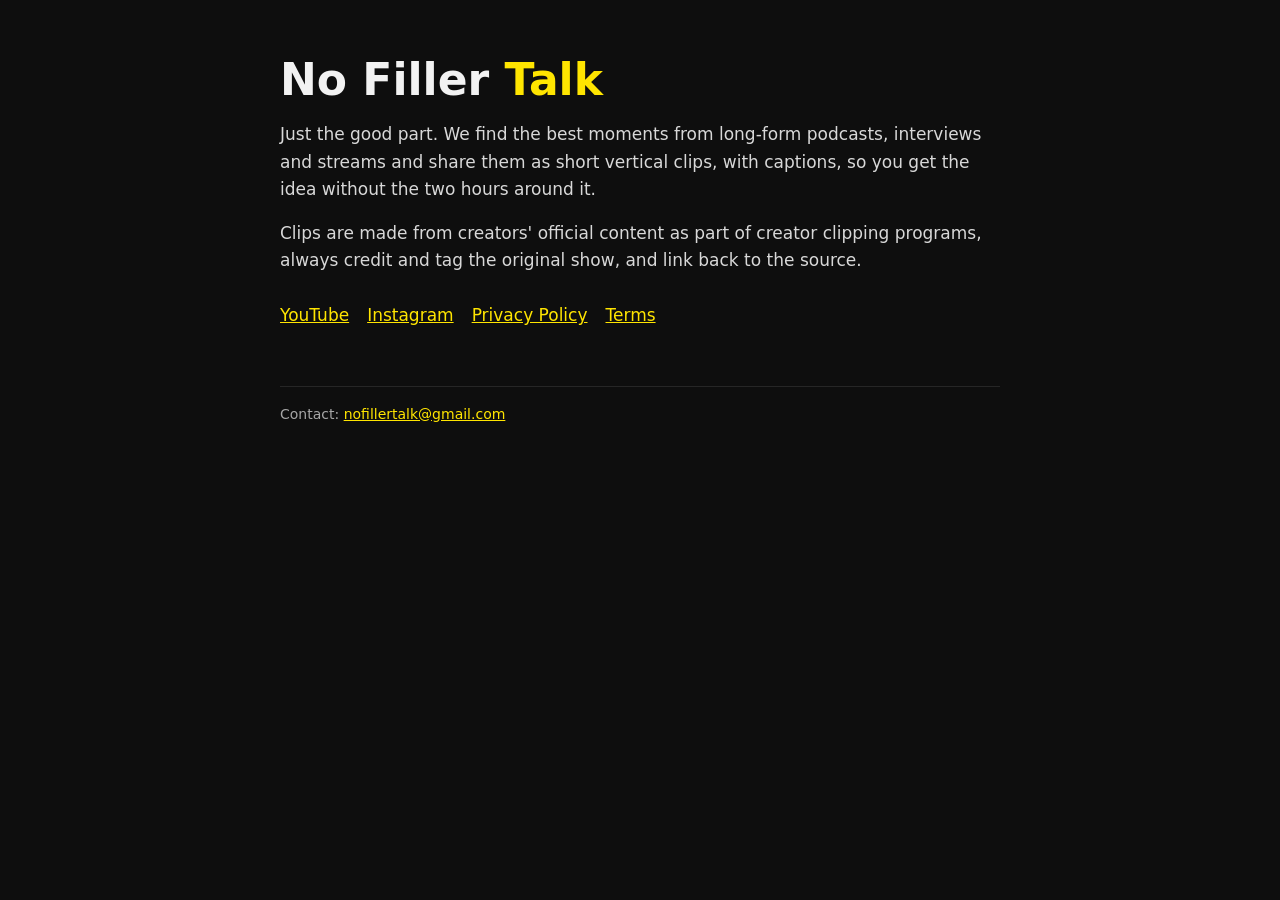
==== index.html @ 4b18688e "No Filler Talk site with privacy policy and terms Co-Authored-By: Claude Opus 5.5 <noreply@anthropic" ====
<!doctype html><html lang="en"><head><meta charset="utf-8"><meta name="viewport" content="width=device-width,initial-scale=1">
<title>No Filler Talk</title><meta name="description" content="Just the good part: short clips of the best moments from podcasts, interviews and streams.">
<link rel="stylesheet" href="style.css"></head><body><div class="wrap">
<h1>No Filler <span>Talk</span></h1>
<p>Just the good part. We find the best moments from long-form podcasts, interviews and streams and share them as short vertical clips, with captions, so you get the idea without the two hours around it.</p>
<p>Clips are made from creators' official content as part of creator clipping programs, always credit and tag the original show, and link back to the source.</p>
<nav><a href="https://www.youtube.com/@nofillertalk">YouTube</a><a href="https://www.instagram.com/nofillertalk/">Instagram</a><a href="privacy.html">Privacy Policy</a><a href="terms.html">Terms</a></nav>
<footer class="muted">Contact: <a href="mailto:nofillertalk@gmail.com">nofillertalk@gmail.com</a></footer>
</div></body></html>
---- style.css ----
:root{--bg:#0e0e0e;--fg:#f2f2f2;--muted:#a6a6a6;--accent:#ffe500}
*{box-sizing:border-box}body{margin:0;background:var(--bg);color:var(--fg);font:17px/1.6 system-ui,-apple-system,Segoe UI,sans-serif}
.wrap{max-width:760px;margin:0 auto;padding:56px 20px}h1{font-size:44px;line-height:1.1;margin:0 0 12px}h1 span{color:var(--accent)}
h2{margin-top:36px;font-size:22px}p,li{color:#d8d8d8}a{color:var(--accent)}.muted{color:var(--muted);font-size:14px}
nav{display:flex;gap:18px;margin-top:28px}footer{margin-top:56px;border-top:1px solid #262626;padding-top:16px}
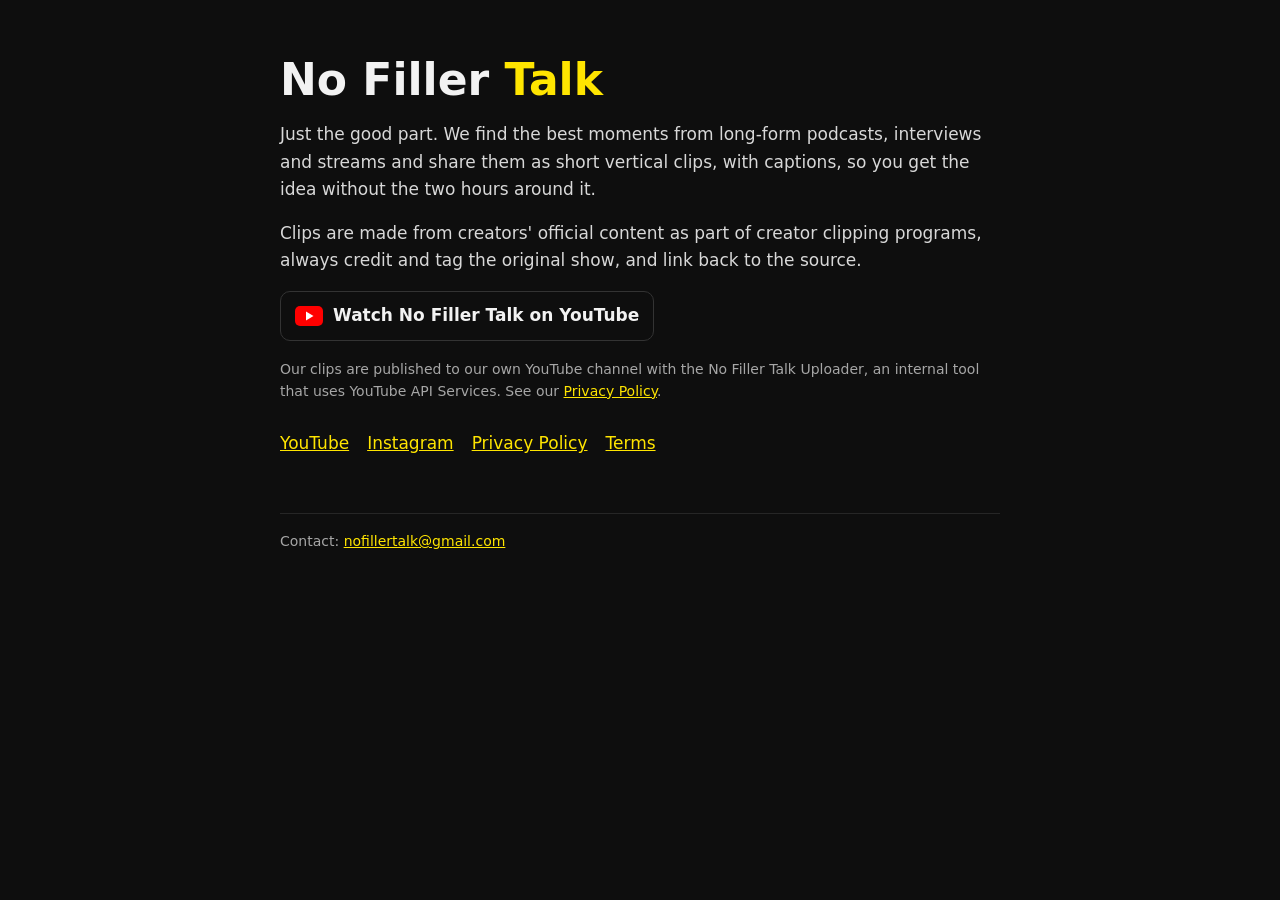
==== commit 99c0a688: "Add YouTube link and API disclosure to homepage Co-Authored-By: Claude Opus 5.5 <noreply@anthropic.c" ====
--- a/index.html
+++ b/index.html
@@ -4,6 +4,8 @@
 <h1>No Filler <span>Talk</span></h1>
 <p>Just the good part. We find the best moments from long-form podcasts, interviews and streams and share them as short vertical clips, with captions, so you get the idea without the two hours around it.</p>
 <p>Clips are made from creators' official content as part of creator clipping programs, always credit and tag the original show, and link back to the source.</p>
+<p><a class="yt" href="https://www.youtube.com/@nofillertalk"><svg width="28" height="20" viewBox="0 0 28 20" aria-hidden="true"><rect width="28" height="20" rx="5" fill="#FF0000"/><path d="M11 5.5v9l7.5-4.5z" fill="#fff"/></svg> Watch No Filler Talk on YouTube</a></p>
+<p class="muted">Our clips are published to our own YouTube channel with the No Filler Talk Uploader, an internal tool that uses YouTube API Services. See our <a href="privacy.html">Privacy Policy</a>.</p>
 <nav><a href="https://www.youtube.com/@nofillertalk">YouTube</a><a href="https://www.instagram.com/nofillertalk/">Instagram</a><a href="privacy.html">Privacy Policy</a><a href="terms.html">Terms</a></nav>
 <footer class="muted">Contact: <a href="mailto:nofillertalk@gmail.com">nofillertalk@gmail.com</a></footer>
 </div></body></html>
--- a/style.css
+++ b/style.css
@@ -3,3 +3,4 @@
 .wrap{max-width:760px;margin:0 auto;padding:56px 20px}h1{font-size:44px;line-height:1.1;margin:0 0 12px}h1 span{color:var(--accent)}
 h2{margin-top:36px;font-size:22px}p,li{color:#d8d8d8}a{color:var(--accent)}.muted{color:var(--muted);font-size:14px}
 nav{display:flex;gap:18px;margin-top:28px}footer{margin-top:56px;border-top:1px solid #262626;padding-top:16px}
+.yt{display:inline-flex;align-items:center;gap:10px;font-weight:700;color:var(--fg);text-decoration:none;border:1px solid #333;border-radius:10px;padding:10px 14px}
